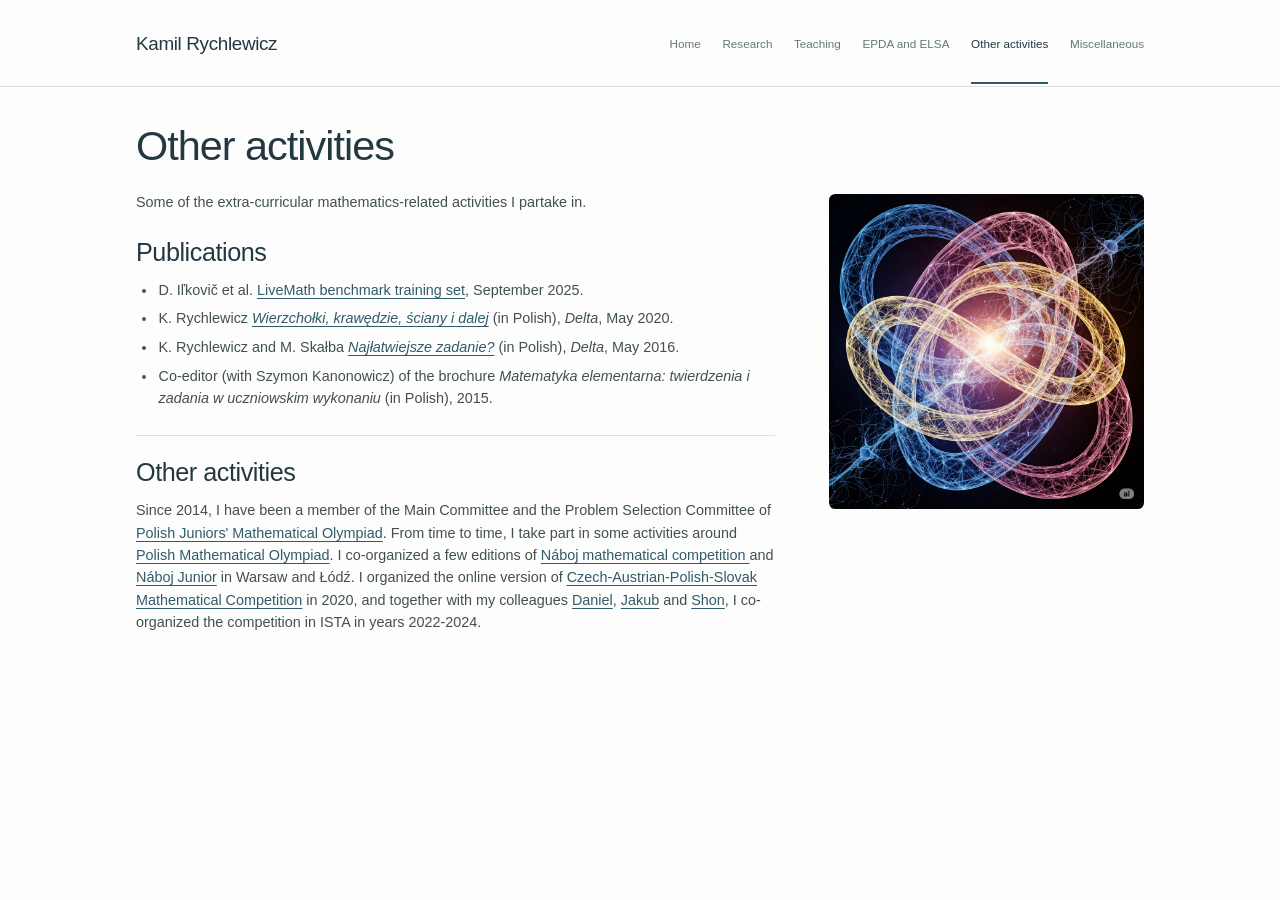
==== other-activities.html @ a4a0dd42 "Add files via upload" ====
<!doctype html>
<html lang="en">
<head>
  <meta charset="utf-8">
  <meta name="viewport" content="width=device-width, initial-scale=1">
  <title>Other activities — Kamil Rychlewicz</title>
  <link rel="stylesheet" href="styles.css?v=6">
</head>
<body>
  <a class="skip-link" href="#main">Skip to content</a>
  <script src="header.js"></script>
  <main id="main" class="container" tabindex="-1">
    <h1>Other activities</h1>
    <div class="home-layout">
      <div class="home-text">
        Some of the extra-curricular mathematics-related activities I partake in.
    <section>
      <h2>Publications</h2>
    <ul id="other-publications">
      <li>D. Iľkovič et al. <a href="https://github.com/google-deepmind/eval_hub/tree/master/eval_hub/live_math">LiveMath benchmark training set</a>, September 2025.</li>
      <li>K. Rychlewicz <em><a href="https://www.deltami.edu.pl/temat/matematyka/geometria/stereometria/2020/04/27/wierzcholki-krawedzie-sciany-i-dalej/">Wierzchołki, krawędzie, ściany i dalej</a></em> (in Polish), <em>Delta</em>, May 2020.</li>
      <li>K. Rychlewicz and M. Skałba <em><a href="https://www.deltami.edu.pl/temat/matematyka/algebra/2016/11/27/Najlatwiejsze_zadanie/">Najłatwiejsze zadanie?</a></em> (in Polish), <em>Delta</em>, May 2016.</li>
      <li>Co-editor (with Szymon Kanonowicz) of the brochure <em>Matematyka elementarna: twierdzenia i zadania w uczniowskim wykonaniu</em> (in Polish), 2015.</li>
    </ul>
    </section>
    <section id="other-activities" class="section-divider">
      <h2>Other activities</h2>
      <p>Since 2014, I have been a member of the Main Committee and the Problem Selection Committee of <a href="https://omj.edu.pl/">Polish Juniors' Mathematical Olympiad</a>. From time to time, I take part in some activities around <a href="https://om.mimuw.edu.pl/"> Polish Mathematical Olympiad</a>. I co-organized a few editions of <a href="https://math.naboj.org">Náboj mathematical competition </a> and <a href="https://junior.naboj.org/"> Náboj Junior</a> in Warsaw and Łódź. I organized the online version of <a href="https://caps.ista.ac.at/">Czech-Austrian-Polish-Slovak Mathematical Competition</a> in 2020, and together with my colleagues <a href="https://www.daniel-holmes.at/">Daniel</a>, <a href="https://jakub-lowit.github.io/">Jakub</a> and <a href="https://ngo-ngocthaison.github.io/">Shon</a>, I co-organized the competition in ISTA in years 2022-2024.</p>
    </section>
    <!-- Add further sections here. -->
      </div>
      <figure class="photo">
      <img src="coverai.png" width="1543" height="2048" alt="Kamil Rychlewicz">
    </figure>
    </div>
  </main>
</body>
</html>
---- styles.css ----
/* Shared palette and typography. Page content lives in the HTML files. */
:root {
  --background: #fdfdfe;
  --ink: #24383f;
  --body: #42514b;
  --muted: #667879;
  --accent: #305b68;
  --accent-hover: #1d3c4e;
  --line: #dce3db;
  --serif: cursive, Helvetica, 'Times New Roman', serif;
  --helv: Georgia, Helvetica, serif;
  --sans: 'Verdana', Helvetica,  sans-serif; /*-apple-system, BlinkMacSystemFont, 'Segoe UI', Arial*/
  --width: 1120px;
}

* { box-sizing: border-box; }

/* Default scale of the whole website. Set this to 100% for full size. */
 html { zoom: 90%; } 

body {
  margin: 0;
  color: var(--body);
  background: var(--background);
  font: 16px/1.55 var(--sans);
  -webkit-font-smoothing: antialiased;
}
::selection { background: #dbe9de; color: var(--ink); }
a { color: var(--accent); text-decoration-thickness: 1px; text-underline-offset: 3px; }
a:hover { color: var(--accent-hover); }
a:focus-visible { outline: 2px solid var(--accent); outline-offset: 4px; }
img { display: block; max-width: 100%; }
h1, h2, h3 { color: var(--ink); font-weight: 400; }
h1, h2 { font-family: var(--serif); }
h1 { margin: 0 0 22px; font-size: clamp(34px, 4.4vw, 46px); letter-spacing: -1.1px; line-height: 1.15; }
h2 { margin: 26px 0 12px; font-size: 28px; letter-spacing: -.5px; line-height: 1.25; }
h3 { margin: 20px 0 10px; font-size: 19px; }
p { margin: 0 0 14px; }
ul { margin: 12px 0; padding-left: 23px; }
li { margin: 7px 0; padding-left: 2px; }
li::marker { color: var(--accent); }
.container { width: min(var(--width), calc(100% - 96px)); margin-inline: auto; }
.site-header { border-bottom: 1px solid var(--line); }
.header-inner { min-height: 96px; display: flex; align-items: center; justify-content: space-between; gap: 30px; }
.site-name { color: var(--ink); text-decoration: none; font-family: var(--helv); font-size: 21px; letter-spacing: -.4px; white-space: nowrap; }
.site-nav { display: flex; flex-wrap: wrap; align-items: center; gap: 24px; }
.site-nav a { position: relative; display: block; padding: 35px 0 33px; color: var(--muted); font-size: 13px; font-weight: 500; text-decoration: none; white-space: nowrap; }
.site-nav a:hover, .site-nav a[aria-current="page"] { color: var(--ink); }
.site-nav a[aria-current="page"]::after { content: ''; position: absolute; bottom: -1px; height: 2px; left: 0; right: 0; background: var(--accent); }

/* Uncomment this rule to make News red when there is something to announce.
.site-nav a.news-link {
  color: #b00000;
  font-weight: bold;
}
*/

/* Alternatively, uncomment this rule to hide News from every page's menu.
*/
.site-nav a.news-link {
  display: none;
}

main { padding-top: 40px; padding-bottom: 48px; }
.home-layout { display: grid; grid-template-columns: minmax(0, 1fr) 350px; gap: 60px; align-items: start; }
.home-text { min-width: 0; }
.home-text h1 { font-size: clamp(36px, 4.7vw, 50px); }
.research-layout { display: grid; grid-template-columns: minmax(0, 1fr) 350px; gap: 60px; align-items: start; }
.research-text { min-width: 0; }
.research-text h1 { font-size: clamp(36px, 4.7vw, 50px); }
.pronunciation { color: var(--muted); font-size: 15px; margin: -8px 0 25px; }
.photo { margin: 4px 0 0; }
.photo img { width: 350px; height: auto; border-radius: 7px; }
.photo figcaption { /*color: var(--muted);*/ margin-top: 12px; }
.photo-caption {
  font-size: 18px;
  text-align: center;
}
.research-photo { margin: 35px 0 0; }
.research-photo img { width: 350px; height: auto; border-radius: 5px; }
.research-photo figcaption { /*color: var(--muted);*/ margin-top: 12px; }

/* Subtle horizontal rules separate successive sections. */
.section-divider { border-top: 1px solid var(--line); padding-top: 24px; margin-top: 28px; }
.section-divider > h2:first-child { margin-top: 0; }
.section-divider > :last-child { margin-bottom: 0; }
#address { margin-top: 28px; }
#address h2 { margin-top: 0; }

.skip-link { position: fixed; left: 20px; top: -80px; z-index: 10; padding: 10px 18px; color: white; background: var(--ink); }
.skip-link:focus { top: 12px; color: white; }

@media (max-width: 1050px) {
  .container { width: calc(100% - 64px); }
  .home-layout { grid-template-columns: minmax(0, 1fr) 300px; gap: 40px; }
  .photo img { width: 300px; }
  .site-nav { gap: 18px; }
}
@media (max-width: 980px) {
  .header-inner { flex-direction: column; align-items: flex-start; gap: 0; min-height: auto; padding-top: 19px; }
  .site-nav { gap: 22px; }
  .site-nav a { padding: 15px 0 13px; font-size: 12px; }
}
@media (max-width: 720px) {
  .home-layout { grid-template-columns: 1fr; gap: 28px; }
  .photo { max-width: 350px; }
  .photo img { width: 100%; }
}
@media (max-width: 600px) {
  .container { width: calc(100% - 40px); }
  .site-nav { gap: 0 19px; padding-bottom: 5px; }
  .site-nav a { padding: 10px 0 8px; font-size: 11px; }
  main { padding-top: 28px; padding-bottom: 32px; }
  body { font-size: 15px; }
  .section-divider { padding-top: 20px; margin-top: 24px; }
  h2 { font-size: 26px; }
  a { overflow-wrap: anywhere; }
}
@media print {
  body { color: black; background: white; }
  .container { width: 100%; }
  .site-header, .skip-link { display: none; }
  main { padding: 0; }
  a { color: inherit; }
  li { break-inside: avoid; }
}
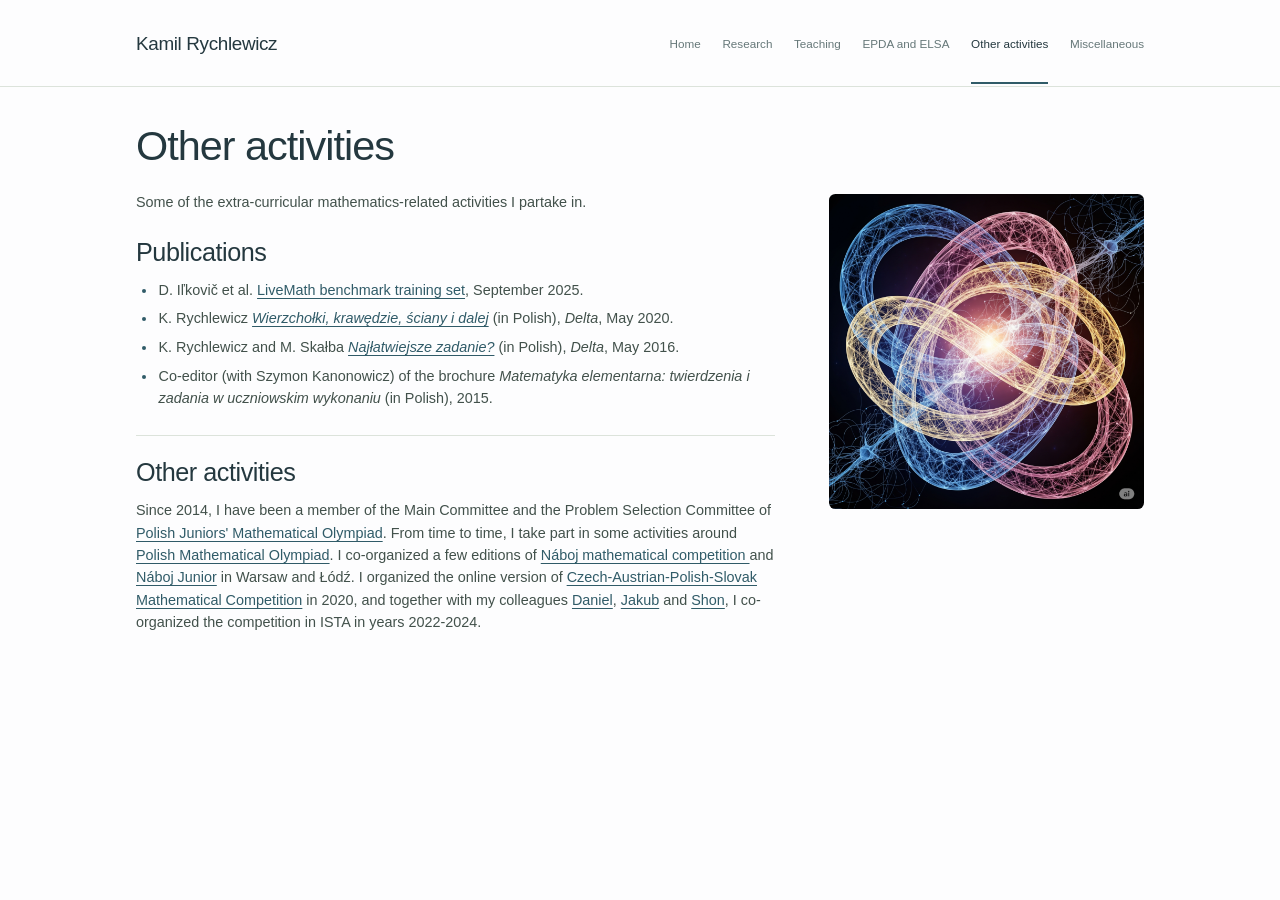
==== commit 55978e56: "Add files via upload" ====
--- a/other-activities.html
+++ b/other-activities.html
@@ -30,7 +30,7 @@
     <!-- Add further sections here. -->
       </div>
       <figure class="photo">
-      <img src="coverai.png" width="1543" height="2048" alt="Kamil Rychlewicz">
+      <img src="coverai2.png" width="600" height="600" alt="Kamil Rychlewicz">
     </figure>
     </div>
   </main>
--- a/styles.css
+++ b/styles.css
@@ -7,7 +7,7 @@
   --accent: #305b68;
   --accent-hover: #1d3c4e;
   --line: #dce3db;
-  --serif: cursive, Helvetica, 'Times New Roman', serif;
+  --serif: Helvetica, 'Times New Roman', serif;
   --helv: Georgia, Helvetica, serif;
   --sans: 'Verdana', Helvetica,  sans-serif; /*-apple-system, BlinkMacSystemFont, 'Segoe UI', Arial*/
   --width: 1120px;
@@ -93,7 +93,9 @@
 @media (max-width: 1050px) {
   .container { width: calc(100% - 64px); }
   .home-layout { grid-template-columns: minmax(0, 1fr) 300px; gap: 40px; }
+  .research-layout { grid-template-columns: minmax(0, 1fr) 300px; gap: 40px; }
   .photo img { width: 300px; }
+  .research-photo img { width: 300px; }
   .site-nav { gap: 18px; }
 }
 @media (max-width: 980px) {
@@ -103,8 +105,11 @@
 }
 @media (max-width: 720px) {
   .home-layout { grid-template-columns: 1fr; gap: 28px; }
+  .research-layout { grid-template-columns: 1fr; gap: 28px; }
   .photo { max-width: 350px; }
   .photo img { width: 100%; }
+  .research-photo { max-width: 350px; }
+  .research-photo img { width: 100%; }
 }
 @media (max-width: 600px) {
   .container { width: calc(100% - 40px); }
